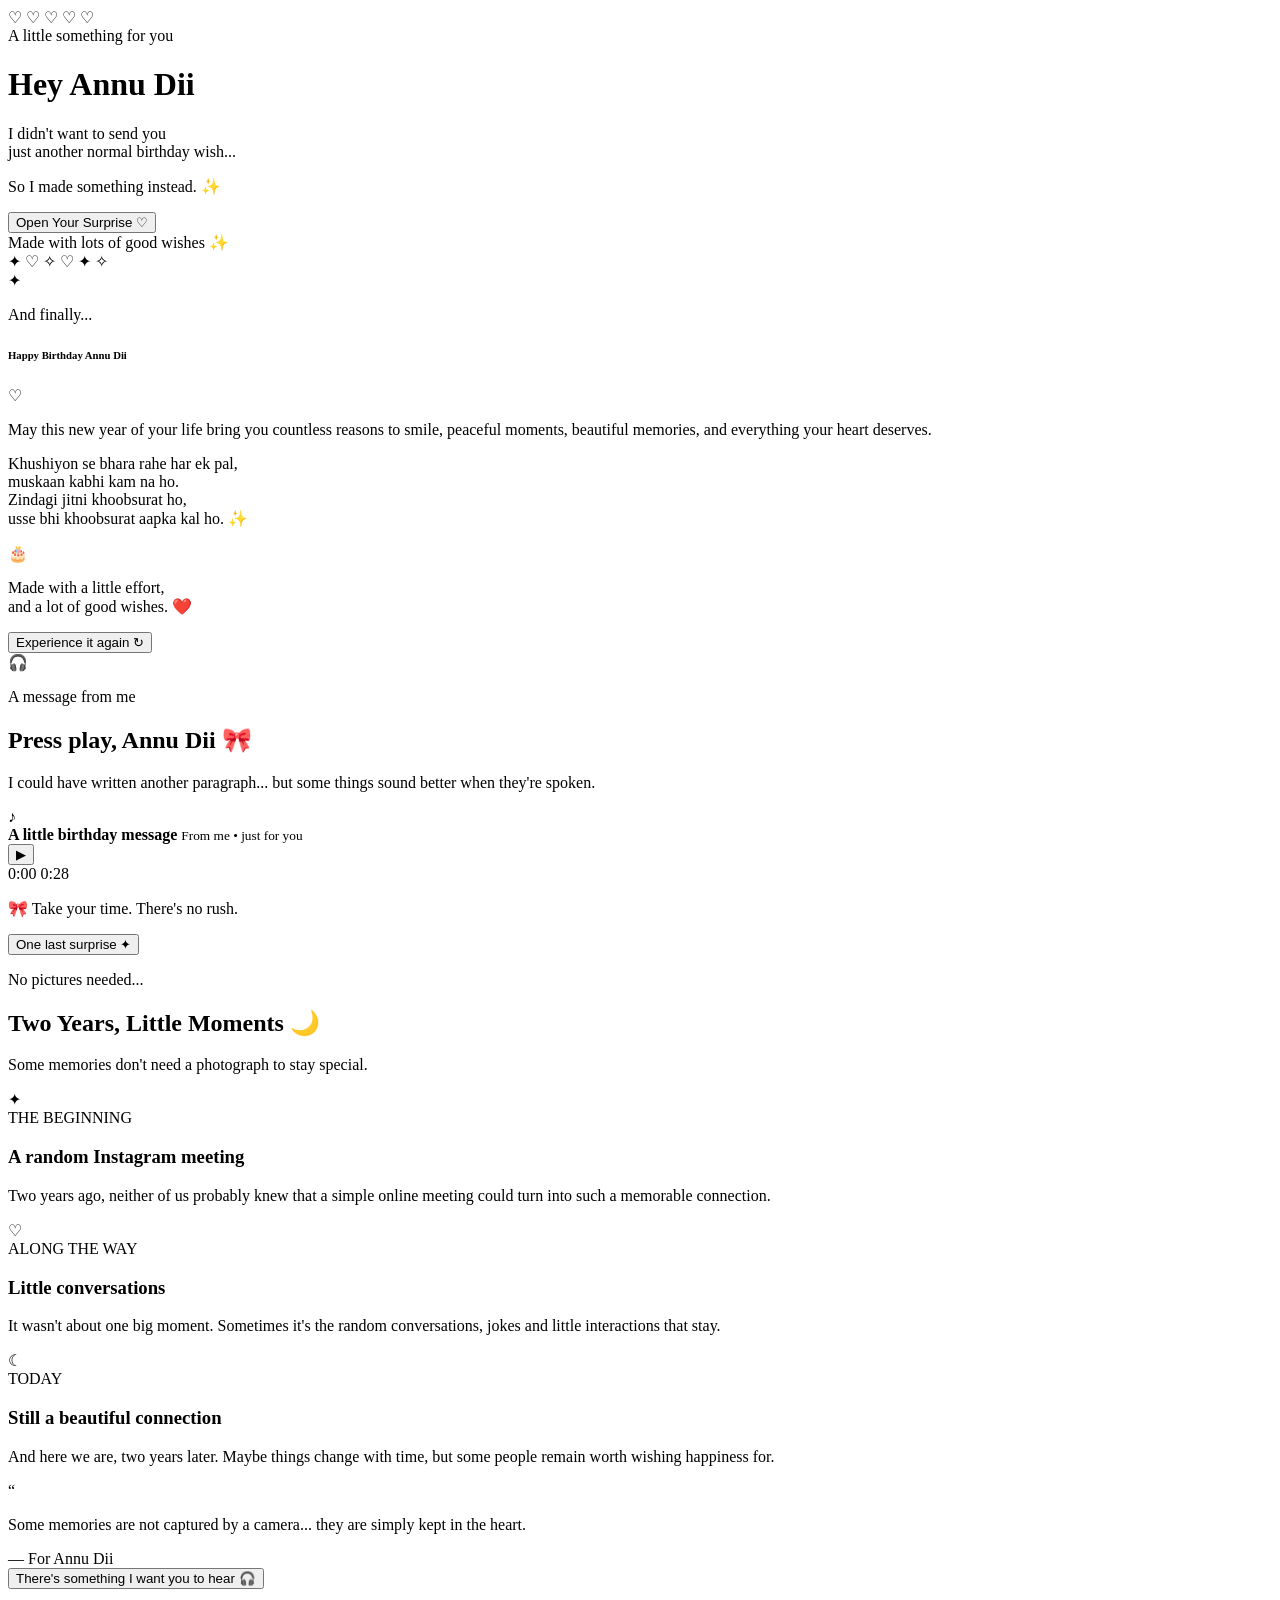
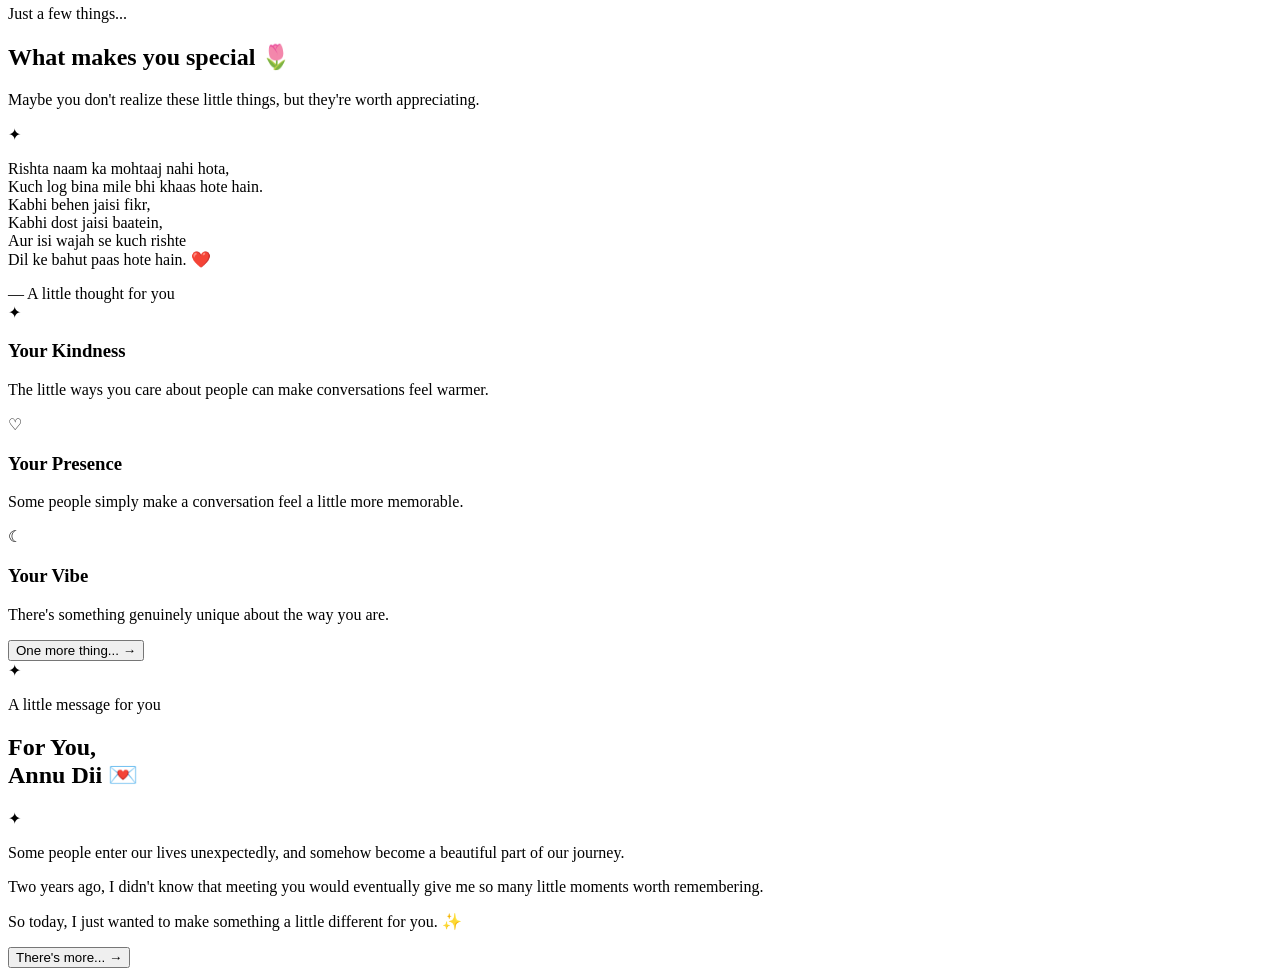
==== Index.html @ 30bcce0d "Add files via upload" ====
<!DOCTYPE html>
<html lang="en">
<head>
    <meta charset="UTF-8">
    <meta name="viewport" content="width=device-width, initial-scale=1.0">

    <title>For Annu Dii 🎀</title>

    <link rel="stylesheet" href="./style.css">
</head>

<body>

    <div class="stars"></div>

    <div class="floating-hearts">
        <span>♡</span>
        <span>♡</span>
        <span>♡</span>
        <span>♡</span>
        <span>♡</span>
    </div>

    <main class="hero">

        <div class="eyebrow">
            A little something for you
        </div>

        <h1>
            Hey
            <span>Annu Dii</span>
        </h1>

        <p class="message">
            I didn't want to send you<br>
            just another normal birthday wish...
        </p>

        <p class="sub-message">
            So I made something instead. ✨
        </p>

        <button id="openBtn">
            Open Your Surprise
            <span>♡</span>
        </button>

        <div class="signature">
            Made with lots of good wishes ✨
        </div>

    </main>
<!-- =========================
     BIRTHDAY MESSAGE SCREEN
========================= -->

<section class="message-screen" id="messageScreen">
  <!-- =========================
     SPECIAL THINGS SCREEN
========================= -->

<section class="special-screen" id="specialScreen">
  <!-- =========================
     TWO YEARS SCREEN
========================= -->

<section class="timeline-screen" id="timelineScreen">
<!-- =========================
     VOICE MESSAGE SCREEN
========================= -->

<section class="voice-screen" id="voiceScreen">
  <!-- =========================
     FINAL BIRTHDAY SCREEN
========================= -->

<section class="final-screen" id="finalScreen">

    <div class="final-particles">
        <span>✦</span>
        <span>♡</span>
        <span>✧</span>
        <span>♡</span>
        <span>✦</span>
        <span>✧</span>
    </div>


    <div class="final-container">

        <div class="final-crown">
            ✦
        </div>

        <p class="final-label">
            And finally...
        </p>

        <h1 class="final-title">
            Happy Birthday
            <span>Annu Dii</span>
        </h1>


        <div class="final-divider">
            ♡
        </div>


        <p class="final-message">

            May this new year of your life bring
            you countless reasons to smile,
            peaceful moments, beautiful memories,
            and everything your heart deserves.

        </p>


        <div class="final-shayari">

            <p>
                Khushiyon se bhara rahe har ek pal,
                <br>
                muskaan kabhi kam na ho.
                <br>
                Zindagi jitni khoobsurat ho,
                <br>
                usse bhi khoobsurat aapka kal ho. ✨
            </p>

        </div>


        <div class="birthday-cake">
            🎂
        </div>


        <p class="final-signature">
            Made with a little effort,
            <br>
            and a lot of good wishes. ❤️
        </p>


        <button id="replayBtn">
            Experience it again ↻
        </button>

    </div>

</section>

    <div class="voice-container">

        <div class="voice-icon">
            🎧
        </div>

        <p class="section-label">
            A message from me
        </p>

        <h2>
            Press play,
            <span>Annu Dii</span> 🎀
        </h2>

        <p class="voice-intro">
            I could have written another paragraph...
            but some things sound better when they're spoken.
        </p>


        <div class="audio-card">

            <div class="audio-top">

                <div class="audio-disc">
                    ♪
                </div>

                <div class="audio-info">

                    <strong>
                        A little birthday message
                    </strong>

                    <small>
                        From me • just for you
                    </small>

                </div>

            </div>


            <audio id="birthdayAudio" preload="metadata">
                <source
                    src="birthday-message.mp3"
                    type="audio/mpeg">
            </audio>


            <div class="audio-controls">

                <button id="playBtn">
                    ▶
                </button>

                <div class="progress-area">

                    <div class="progress-bar">

                        <div
                            class="progress"
                            id="progress">
                        </div>

                    </div>

                    <div class="time-row">

                        <span id="currentTime">
                            0:00
                        </span>

                        <span id="duration">
                            0:00
                        </span>

                    </div>

                </div>

            </div>

        </div>


        <p class="voice-note">
            🎀 Take your time. There's no rush.
        </p>


        <button id="finalBtn">

            One last surprise
            <span>✦</span>

        </button>

    </div>

</section>
    <div class="timeline-container">

        <p class="section-label">
            No pictures needed...
        </p>

        <h2>
            Two Years,
            <span>Little Moments</span> 🌙
        </h2>

        <p class="section-intro">
            Some memories don't need a photograph
            to stay special.
        </p>


        <div class="timeline">

            <div class="timeline-item">

                <div class="timeline-dot">✦</div>

                <div class="timeline-card">

                    <span>THE BEGINNING</span>

                    <h3>
                        A random Instagram meeting
                    </h3>

                    <p>
                        Two years ago, neither of us probably
                        knew that a simple online meeting could
                        turn into such a memorable connection.
                    </p>

                </div>

            </div>


            <div class="timeline-item">

                <div class="timeline-dot">♡</div>

                <div class="timeline-card">

                    <span>ALONG THE WAY</span>

                    <h3>
                        Little conversations
                    </h3>

                    <p>
                        It wasn't about one big moment.
                        Sometimes it's the random conversations,
                        jokes and little interactions that stay.
                    </p>

                </div>

            </div>


            <div class="timeline-item">

                <div class="timeline-dot">☾</div>

                <div class="timeline-card">

                    <span>TODAY</span>

                    <h3>
                        Still a beautiful connection
                    </h3>

                    <p>
                        And here we are, two years later.
                        Maybe things change with time,
                        but some people remain worth wishing
                        happiness for.
                    </p>

                </div>

            </div>

        </div>


        <div class="memory-quote">

            <div>“</div>

            <p>
                Some memories are not captured
                by a camera...
                they are simply kept in the heart.
            </p>

            <span>— For Annu Dii</span>

        </div>


        <button id="voiceBtn">
            There's something I want you to hear
            <span>🎧</span>
        </button>

    </div>

</section>

    <div class="special-container">

        <p class="section-label">
            Just a few things...
        </p>

        <h2>
            What makes you
            <span>special</span> 🌷
        </h2>

        <p class="section-intro">
            Maybe you don't realize these little things,
            but they're worth appreciating.
        </p>
      <div class="shayari-card">

    <div class="shayari-symbol">✦</div>

    <p>
        Rishta naam ka mohtaaj nahi hota,<br>
        Kuch log bina mile bhi khaas hote hain.<br>
        Kabhi behen jaisi fikr,<br>
        Kabhi dost jaisi baatein,<br>
        Aur isi wajah se kuch rishte<br>
        Dil ke bahut paas hote hain. ❤️
    </p>

    <div class="shayari-line"></div>

    <span>
        — A little thought for you
    </span>

      </div>
        <div class="qualities">

            <div class="quality-card">
                <div class="quality-icon">✦</div>

                <h3>Your Kindness</h3>

                <p>
                    The little ways you care about people
                    can make conversations feel warmer.
                </p>
            </div>


            <div class="quality-card">
                <div class="quality-icon">♡</div>

                <h3>Your Presence</h3>

                <p>
                    Some people simply make a conversation
                    feel a little more memorable.
                </p>
            </div>


            <div class="quality-card">
                <div class="quality-icon">☾</div>

                <h3>Your Vibe</h3>

                <p>
                    There's something genuinely unique
                    about the way you are.
                </p>
            </div>

        </div>


        <button id="memoryBtn">
            One more thing...
            <span>→</span>
        </button>

    </div>

</section>

    <div class="message-card">

        <div class="card-decoration">✦</div>

        <p class="card-small">
            A little message for you
        </p>

        <h2>
            For You,<br>
            <span>Annu Dii</span> 💌
        </h2>

        <div class="divider">
            ✦
        </div>

        <p class="birthday-message">
            Some people enter our lives unexpectedly,
            and somehow become a beautiful part of our journey.
        </p>

        <p class="birthday-message">
            Two years ago, I didn't know that meeting you
            would eventually give me so many little moments
            worth remembering.
        </p>

        <p class="birthday-message">
            So today, I just wanted to make something
            a little different for you. ✨
        </p>

        <button id="continueBtn">
            There's more...
            <span>→</span>
        </button>

    </div>

</section>
    <script src="./script.js"></script>
</body>
</html>
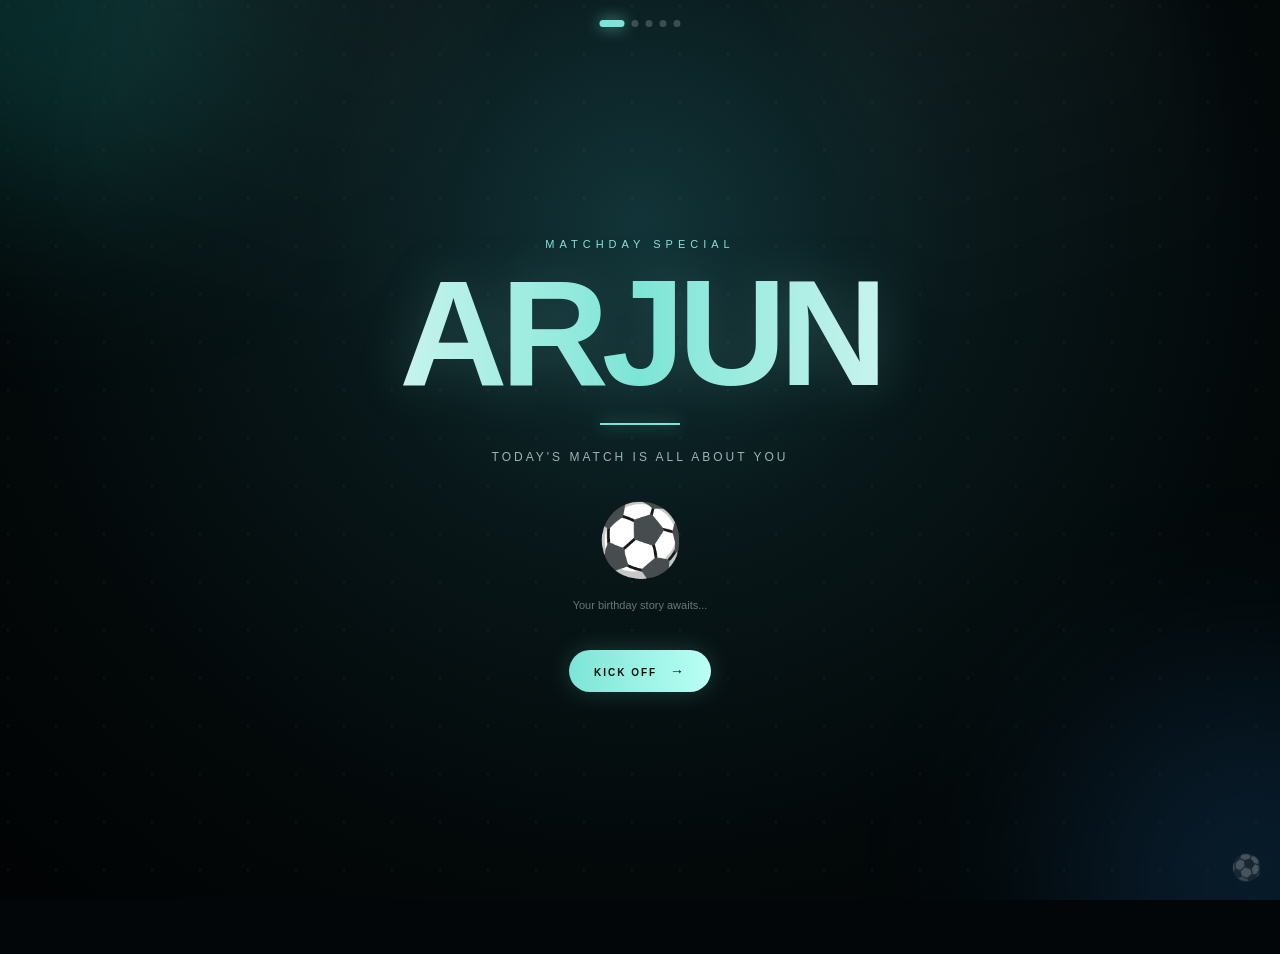
==== commit 24928387: "Add files via upload" ====
--- a/Index.html
+++ b/Index.html
@@ -4,497 +4,288 @@
     <meta charset="UTF-8">
     <meta name="viewport" content="width=device-width, initial-scale=1.0">
 
-    <title>For Annu Dii 🎀</title>
-
-    <link rel="stylesheet" href="./style.css">
+    <title>Happy Birthday Arjun ⚽</title>
+
+    <link rel="stylesheet" href="style.css">
 </head>
 
 <body>
 
-    <div class="stars"></div>
-
-    <div class="floating-hearts">
-        <span>♡</span>
-        <span>♡</span>
-        <span>♡</span>
-        <span>♡</span>
-        <span>♡</span>
-    </div>
-
-    <main class="hero">
-
-        <div class="eyebrow">
-            A little something for you
-        </div>
-
-        <h1>
-            Hey
-            <span>Annu Dii</span>
-        </h1>
-
-        <p class="message">
-            I didn't want to send you<br>
-            just another normal birthday wish...
+    <!-- Cinematic Background -->
+    <div class="background">
+        <div class="glow glow-1"></div>
+        <div class="glow glow-2"></div>
+        <div class="stadium-light light-left"></div>
+        <div class="stadium-light light-right"></div>
+    </div>
+
+    <!-- Progress -->
+    <div class="progress">
+        <span class="dot active"></span>
+        <span class="dot"></span>
+        <span class="dot"></span>
+        <span class="dot"></span>
+        <span class="dot"></span>
+    </div>
+
+    <!-- Main App -->
+    <main id="app">
+
+        <!-- =========================
+             SCENE 0 — OPENING
+        ========================== -->
+
+        <section class="scene active" id="scene0">
+
+            <div class="content opening">
+
+                <div class="mini-title">
+                    MATCHDAY SPECIAL
+                </div>
+
+                <h1 class="opening-title">
+                    ARJUN
+                </h1>
+
+                <div class="opening-line"></div>
+
+                <p class="opening-subtitle">
+                    TODAY'S MATCH IS ALL ABOUT YOU
+                </p>
+
+                <div class="football">
+                    ⚽
+                </div>
+
+                <p class="tap-text">
+                    Your birthday story awaits...
+                </p>
+
+                <button class="next-btn" onclick="nextScene()">
+                    KICK OFF <span>→</span>
+                </button>
+
+            </div>
+
+        </section>
+
+
+        <!-- =========================
+             SCENE 1 — SHAYARI 1
+        ========================== -->
+
+        <section class="scene" id="scene1">
+
+            <div class="content">
+
+                <div class="scene-number">
+                    FIRST HALF
+                </div>
+
+                <div class="photo-wrapper">
+                    <img
+                        src="haaland1.jpg"
+                        alt="Haaland"
+                    >
+                    <div class="photo-shine"></div>
+                </div>
+
+                <div class="text-card">
+
+                    <div class="card-icon">
+                        ⚽
+                    </div>
+
+                    <h2>
+                        Har khwahish ek goal bane
+                    </h2>
+
+                    <p class="shayari">
+                        Goal ki tarah teri har khwahish net mein jaaye,<br>
+                        Haaland ki tarah har challenge tere saamne jhuk jaaye,<br>
+                        Khushiyon se bhara rahe tera har ek din,<br>
+                        Aur tera birthday har saal aur bhi special ban jaaye.
+                    </p>
+
+                </div>
+
+                <button class="next-btn" onclick="nextScene()">
+                    NEXT MOMENT <span>→</span>
+                </button>
+
+            </div>
+
+        </section>
+
+
+        <!-- =========================
+             SCENE 2 — SHAYARI 2
+        ========================== -->
+
+        <section class="scene" id="scene2">
+
+            <div class="content">
+
+                <div class="scene-number">
+                    SECOND HALF
+                </div>
+
+                <div class="photo-wrapper">
+                    <img
+                        src="haaland2.jpg"
+                        alt="Haaland Celebration"
+                    >
+                    <div class="photo-shine"></div>
+                </div>
+
+                <div class="text-card">
+
+                    <div class="card-icon">
+                        🔥
+                    </div>
+
+                    <h2>
+                        Dosti bhi ek perfect match hai
+                    </h2>
+
+                    <p class="shayari">
+                        Jahan dosti ho wahan celebration zaroori hai,<br>
+                        Aur Arjun jaisa dost ho toh party bhi zaroori hai,<br>
+                        Haaland ke goals ki tarah success mile tujhe baar-baar,<br>
+                        Happy Birthday bro, chamakta rahe tera har saal!
+                    </p>
+
+                </div>
+
+                <button class="next-btn" onclick="nextScene()">
+                    KEEP GOING <span>→</span>
+                </button>
+
+            </div>
+
+        </section>
+
+
+        <!-- =========================
+             SCENE 3 — SUSPENSE
+        ========================== -->
+
+        <section class="scene" id="scene3">
+
+            <div class="content suspense">
+
+                <div class="scene-number">
+                    90TH MINUTE
+                </div>
+
+                <div class="photo-wrapper suspense-photo">
+                    <img
+                        src="haaland3.jpg"
+                        alt="Haaland"
+                    >
+                    <div class="photo-shine"></div>
+                </div>
+
+                <div class="text-card suspense-card">
+
+                    <div class="card-icon">
+                        ⏳
+                    </div>
+
+                    <h2>
+                        The final moment...
+                    </h2>
+
+                    <p>
+                        Har match ka ek special moment hota hai.
+                        <br>
+                        Aur aaj ka special moment...
+                        <br>
+                        <strong>abhi baaki hai.</strong>
+                    </p>
+
+                </div>
+
+                <button class="next-btn" onclick="nextScene()">
+                    FINAL WHISTLE <span>→</span>
+                </button>
+
+            </div>
+
+        </section>
+<!-- FINAL SCENE -->
+<section class="scene final-scene" id="scene-4">
+
+    <div class="final-bg-glow"></div>
+
+    <div class="final-header">
+        <span class="final-badge">⚽ MATCH WON</span>
+        <p class="final-subtitle">THE FINAL WHISTLE</p>
+    </div>
+
+    <div class="duo-stage">
+
+        <!-- Haaland Photo -->
+        <div class="person-card haaland-card">
+            <div class="person-glow"></div>
+            <img src="haaland1.jpg" alt="Football Celebration">
+            <div class="photo-label">THE STRIKER</div>
+        </div>
+
+        <!-- Center Football -->
+        <div class="center-ball">
+            <div class="ball-ring"></div>
+            <span>⚽</span>
+        </div>
+
+        <!-- Arjun Photo -->
+        <div class="person-card arjun-card">
+            <div class="person-glow"></div>
+            <img src="arjun.jpg" alt="Arjun">
+            <div class="photo-label">THE BIRTHDAY BOY</div>
+        </div>
+
+    </div>
+
+    <div class="birthday-reveal">
+
+        <div class="tiny-line"></div>
+
+        <h1>HAPPY BIRTHDAY</h1>
+
+        <h2>ARJUN 🎂</h2>
+
+        <p>
+            Aaj ka match sirf football ka nahi...
+            <br>
+            <strong>tumhari celebration ka hai! ⚽🔥</strong>
         </p>
 
-        <p class="sub-message">
-            So I made something instead. ✨
-        </p>
-
-        <button id="openBtn">
-            Open Your Surprise
-            <span>♡</span>
+        <div class="final-message">
+            May your life be filled with
+            <span>goals, victories & unforgettable moments.</span>
+        </div>
+
+        <button class="next-btn celebrate-btn" onclick="celebrate()">
+            <span>CELEBRATE</span>
+            <span class="btn-icon">🎉</span>
         </button>
 
-        <div class="signature">
-            Made with lots of good wishes ✨
-        </div>
+    </div>
+
+</section>
 
     </main>
-<!-- =========================
-     BIRTHDAY MESSAGE SCREEN
-========================= -->
-
-<section class="message-screen" id="messageScreen">
-  <!-- =========================
-     SPECIAL THINGS SCREEN
-========================= -->
-
-<section class="special-screen" id="specialScreen">
-  <!-- =========================
-     TWO YEARS SCREEN
-========================= -->
-
-<section class="timeline-screen" id="timelineScreen">
-<!-- =========================
-     VOICE MESSAGE SCREEN
-========================= -->
-
-<section class="voice-screen" id="voiceScreen">
-  <!-- =========================
-     FINAL BIRTHDAY SCREEN
-========================= -->
-
-<section class="final-screen" id="finalScreen">
-
-    <div class="final-particles">
-        <span>✦</span>
-        <span>♡</span>
-        <span>✧</span>
-        <span>♡</span>
-        <span>✦</span>
-        <span>✧</span>
-    </div>
-
-
-    <div class="final-container">
-
-        <div class="final-crown">
-            ✦
-        </div>
-
-        <p class="final-label">
-            And finally...
-        </p>
-
-        <h1 class="final-title">
-            Happy Birthday
-            <span>Annu Dii</span>
-        </h1>
-
-
-        <div class="final-divider">
-            ♡
-        </div>
-
-
-        <p class="final-message">
-
-            May this new year of your life bring
-            you countless reasons to smile,
-            peaceful moments, beautiful memories,
-            and everything your heart deserves.
-
-        </p>
-
-
-        <div class="final-shayari">
-
-            <p>
-                Khushiyon se bhara rahe har ek pal,
-                <br>
-                muskaan kabhi kam na ho.
-                <br>
-                Zindagi jitni khoobsurat ho,
-                <br>
-                usse bhi khoobsurat aapka kal ho. ✨
-            </p>
-
-        </div>
-
-
-        <div class="birthday-cake">
-            🎂
-        </div>
-
-
-        <p class="final-signature">
-            Made with a little effort,
-            <br>
-            and a lot of good wishes. ❤️
-        </p>
-
-
-        <button id="replayBtn">
-            Experience it again ↻
-        </button>
-
-    </div>
-
-</section>
-
-    <div class="voice-container">
-
-        <div class="voice-icon">
-            🎧
-        </div>
-
-        <p class="section-label">
-            A message from me
-        </p>
-
-        <h2>
-            Press play,
-            <span>Annu Dii</span> 🎀
-        </h2>
-
-        <p class="voice-intro">
-            I could have written another paragraph...
-            but some things sound better when they're spoken.
-        </p>
-
-
-        <div class="audio-card">
-
-            <div class="audio-top">
-
-                <div class="audio-disc">
-                    ♪
-                </div>
-
-                <div class="audio-info">
-
-                    <strong>
-                        A little birthday message
-                    </strong>
-
-                    <small>
-                        From me • just for you
-                    </small>
-
-                </div>
-
-            </div>
-
-
-            <audio id="birthdayAudio" preload="metadata">
-                <source
-                    src="birthday-message.mp3"
-                    type="audio/mpeg">
-            </audio>
-
-
-            <div class="audio-controls">
-
-                <button id="playBtn">
-                    ▶
-                </button>
-
-                <div class="progress-area">
-
-                    <div class="progress-bar">
-
-                        <div
-                            class="progress"
-                            id="progress">
-                        </div>
-
-                    </div>
-
-                    <div class="time-row">
-
-                        <span id="currentTime">
-                            0:00
-                        </span>
-
-                        <span id="duration">
-                            0:00
-                        </span>
-
-                    </div>
-
-                </div>
-
-            </div>
-
-        </div>
-
-
-        <p class="voice-note">
-            🎀 Take your time. There's no rush.
-        </p>
-
-
-        <button id="finalBtn">
-
-            One last surprise
-            <span>✦</span>
-
-        </button>
-
-    </div>
-
-</section>
-    <div class="timeline-container">
-
-        <p class="section-label">
-            No pictures needed...
-        </p>
-
-        <h2>
-            Two Years,
-            <span>Little Moments</span> 🌙
-        </h2>
-
-        <p class="section-intro">
-            Some memories don't need a photograph
-            to stay special.
-        </p>
-
-
-        <div class="timeline">
-
-            <div class="timeline-item">
-
-                <div class="timeline-dot">✦</div>
-
-                <div class="timeline-card">
-
-                    <span>THE BEGINNING</span>
-
-                    <h3>
-                        A random Instagram meeting
-                    </h3>
-
-                    <p>
-                        Two years ago, neither of us probably
-                        knew that a simple online meeting could
-                        turn into such a memorable connection.
-                    </p>
-
-                </div>
-
-            </div>
-
-
-            <div class="timeline-item">
-
-                <div class="timeline-dot">♡</div>
-
-                <div class="timeline-card">
-
-                    <span>ALONG THE WAY</span>
-
-                    <h3>
-                        Little conversations
-                    </h3>
-
-                    <p>
-                        It wasn't about one big moment.
-                        Sometimes it's the random conversations,
-                        jokes and little interactions that stay.
-                    </p>
-
-                </div>
-
-            </div>
-
-
-            <div class="timeline-item">
-
-                <div class="timeline-dot">☾</div>
-
-                <div class="timeline-card">
-
-                    <span>TODAY</span>
-
-                    <h3>
-                        Still a beautiful connection
-                    </h3>
-
-                    <p>
-                        And here we are, two years later.
-                        Maybe things change with time,
-                        but some people remain worth wishing
-                        happiness for.
-                    </p>
-
-                </div>
-
-            </div>
-
-        </div>
-
-
-        <div class="memory-quote">
-
-            <div>“</div>
-
-            <p>
-                Some memories are not captured
-                by a camera...
-                they are simply kept in the heart.
-            </p>
-
-            <span>— For Annu Dii</span>
-
-        </div>
-
-
-        <button id="voiceBtn">
-            There's something I want you to hear
-            <span>🎧</span>
-        </button>
-
-    </div>
-
-</section>
-
-    <div class="special-container">
-
-        <p class="section-label">
-            Just a few things...
-        </p>
-
-        <h2>
-            What makes you
-            <span>special</span> 🌷
-        </h2>
-
-        <p class="section-intro">
-            Maybe you don't realize these little things,
-            but they're worth appreciating.
-        </p>
-      <div class="shayari-card">
-
-    <div class="shayari-symbol">✦</div>
-
-    <p>
-        Rishta naam ka mohtaaj nahi hota,<br>
-        Kuch log bina mile bhi khaas hote hain.<br>
-        Kabhi behen jaisi fikr,<br>
-        Kabhi dost jaisi baatein,<br>
-        Aur isi wajah se kuch rishte<br>
-        Dil ke bahut paas hote hain. ❤️
-    </p>
-
-    <div class="shayari-line"></div>
-
-    <span>
-        — A little thought for you
-    </span>
-
-      </div>
-        <div class="qualities">
-
-            <div class="quality-card">
-                <div class="quality-icon">✦</div>
-
-                <h3>Your Kindness</h3>
-
-                <p>
-                    The little ways you care about people
-                    can make conversations feel warmer.
-                </p>
-            </div>
-
-
-            <div class="quality-card">
-                <div class="quality-icon">♡</div>
-
-                <h3>Your Presence</h3>
-
-                <p>
-                    Some people simply make a conversation
-                    feel a little more memorable.
-                </p>
-            </div>
-
-
-            <div class="quality-card">
-                <div class="quality-icon">☾</div>
-
-                <h3>Your Vibe</h3>
-
-                <p>
-                    There's something genuinely unique
-                    about the way you are.
-                </p>
-            </div>
-
-        </div>
-
-
-        <button id="memoryBtn">
-            One more thing...
-            <span>→</span>
-        </button>
-
-    </div>
-
-</section>
-
-    <div class="message-card">
-
-        <div class="card-decoration">✦</div>
-
-        <p class="card-small">
-            A little message for you
-        </p>
-
-        <h2>
-            For You,<br>
-            <span>Annu Dii</span> 💌
-        </h2>
-
-        <div class="divider">
-            ✦
-        </div>
-
-        <p class="birthday-message">
-            Some people enter our lives unexpectedly,
-            and somehow become a beautiful part of our journey.
-        </p>
-
-        <p class="birthday-message">
-            Two years ago, I didn't know that meeting you
-            would eventually give me so many little moments
-            worth remembering.
-        </p>
-
-        <p class="birthday-message">
-            So today, I just wanted to make something
-            a little different for you. ✨
-        </p>
-
-        <button id="continueBtn">
-            There's more...
-            <span>→</span>
-        </button>
-
-    </div>
-
-</section>
-    <script src="./script.js"></script>
+
+    <!-- Football decoration -->
+    <div class="floating-ball">
+        ⚽
+    </div>
+
+    <!-- Confetti container -->
+    <div id="confetti-container"></div>
+
+    <script src="script.js"></script>
+
 </body>
 </html>
--- a/style.css
+++ b/style.css
@@ -0,0 +1,1337 @@
+/* =========================================
+   RESET
+========================================= */
+
+* {
+    margin: 0;
+    padding: 0;
+    box-sizing: border-box;
+}
+
+html,
+body {
+    width: 100%;
+    height: 100%;
+}
+
+body {
+    overflow: hidden;
+    font-family: Arial, Helvetica, sans-serif;
+    background: #020608;
+    color: #ffffff;
+}
+
+
+/* =========================================
+   BACKGROUND
+========================================= */
+
+.background {
+    position: fixed;
+    inset: 0;
+    overflow: hidden;
+    background:
+        radial-gradient(
+            circle at 50% 25%,
+            #123438 0%,
+            #081719 35%,
+            #030809 70%,
+            #010304 100%
+        );
+    z-index: -10;
+}
+
+.background::before {
+    content: "";
+    position: absolute;
+    inset: -50%;
+    background-image:
+        radial-gradient(
+            circle,
+            rgba(255,255,255,0.18) 1px,
+            transparent 1px
+        );
+    background-size: 48px 48px;
+    animation: starsMove 25s linear infinite;
+    opacity: 0.3;
+}
+
+@keyframes starsMove {
+
+    from {
+        transform: translate(0, 0);
+    }
+
+    to {
+        transform: translate(48px, 48px);
+    }
+}
+
+
+/* =========================================
+   GLOW
+========================================= */
+
+.glow {
+    position: absolute;
+    width: 400px;
+    height: 400px;
+    border-radius: 50%;
+    filter: blur(100px);
+    opacity: 0.35;
+}
+
+.glow-1 {
+    top: -200px;
+    left: -150px;
+    background: #167a75;
+}
+
+.glow-2 {
+    right: -180px;
+    bottom: -180px;
+    background: #164d79;
+}
+
+
+/* =========================================
+   STADIUM LIGHTS
+========================================= */
+
+.stadium-light {
+    position: absolute;
+    top: -250px;
+    width: 350px;
+    height: 600px;
+    background: linear-gradient(
+        to bottom,
+        rgba(255,255,255,0.18),
+        transparent
+    );
+    filter: blur(35px);
+    opacity: 0.25;
+    transform: rotate(18deg);
+}
+
+.light-left {
+    left: 8%;
+}
+
+.light-right {
+    right: 8%;
+    transform: rotate(-18deg);
+}
+
+
+/* =========================================
+   PROGRESS DOTS
+========================================= */
+
+.progress {
+    position: fixed;
+    top: 20px;
+    left: 50%;
+    transform: translateX(-50%);
+
+    display: flex;
+    gap: 7px;
+
+    z-index: 100;
+}
+
+.dot {
+    width: 7px;
+    height: 7px;
+
+    border-radius: 20px;
+
+    background: rgba(255,255,255,0.2);
+
+    transition:
+        width 0.4s ease,
+        background 0.4s ease,
+        box-shadow 0.4s ease;
+}
+
+.dot.active {
+    width: 25px;
+
+    background: #7de5d6;
+
+    box-shadow:
+        0 0 15px rgba(125,229,214,0.7);
+}
+
+
+/* =========================================
+   MAIN APP
+========================================= */
+
+#app {
+    position: relative;
+    width: 100%;
+    height: 100%;
+}
+
+
+/* =========================================
+   SCENES
+========================================= */
+
+.scene {
+    position: absolute;
+    inset: 0;
+
+    width: 100%;
+    height: 100%;
+
+    display: flex;
+    justify-content: center;
+    align-items: center;
+
+    padding: 55px 20px 25px;
+
+    opacity: 0;
+    visibility: hidden;
+
+    transform:
+        scale(1.06)
+        translateY(25px);
+
+    transition:
+        opacity 0.75s ease,
+        transform 0.75s ease,
+        visibility 0.75s ease;
+}
+
+.scene.active {
+    opacity: 1;
+    visibility: visible;
+
+    transform:
+        scale(1)
+        translateY(0);
+}
+
+.content {
+    width: 100%;
+    max-width: 850px;
+
+    text-align: center;
+
+    position: relative;
+    z-index: 5;
+}
+
+
+/* =========================================
+   OPENING
+========================================= */
+
+.opening {
+    animation: openingIn 1s ease forwards;
+}
+
+@keyframes openingIn {
+
+    from {
+        opacity: 0;
+        transform: translateY(25px);
+    }
+
+    to {
+        opacity: 1;
+        transform: translateY(0);
+    }
+}
+
+.mini-title {
+    color: #7de5d6;
+
+    font-size: 11px;
+    letter-spacing: 5px;
+
+    margin-bottom: 20px;
+}
+
+.opening-title {
+    font-size: clamp(65px, 17vw, 150px);
+
+    line-height: 0.85;
+
+    font-weight: 900;
+
+    letter-spacing: -7px;
+
+    background:
+        linear-gradient(
+            90deg,
+            #ffffff,
+            #7de5d6,
+            #ffffff
+        );
+
+    -webkit-background-clip: text;
+    color: transparent;
+
+    filter:
+        drop-shadow(
+            0 0 25px
+            rgba(125,229,214,0.18)
+        );
+}
+
+.opening-line {
+    width: 80px;
+    height: 2px;
+
+    background: #7de5d6;
+
+    margin: 25px auto;
+
+    box-shadow:
+        0 0 15px rgba(125,229,214,0.7);
+}
+
+.opening-subtitle {
+    color: #9db3b4;
+
+    font-size: 12px;
+
+    letter-spacing: 3px;
+}
+
+.football {
+    font-size: 70px;
+
+    margin: 35px 0 18px;
+
+    animation:
+        footballFloat 2.5s ease-in-out infinite,
+        footballGlow 2s ease-in-out infinite;
+}
+
+@keyframes footballFloat {
+
+    0%,
+    100% {
+        transform:
+            translateY(0)
+            rotate(0deg);
+    }
+
+    50% {
+        transform:
+            translateY(-14px)
+            rotate(10deg);
+    }
+}
+
+@keyframes footballGlow {
+
+    50% {
+        filter:
+            drop-shadow(
+                0 0 20px
+                rgba(125,229,214,0.7)
+            );
+    }
+}
+
+.tap-text {
+    color: #64797a;
+    font-size: 11px;
+
+    margin-bottom: 20px;
+}
+
+
+/* =========================================
+   SCENE LABEL
+========================================= */
+
+.scene-number {
+    display: inline-block;
+
+    color: #7de5d6;
+
+    border: 1px solid
+        rgba(125,229,214,0.3);
+
+    border-radius: 50px;
+
+    padding: 7px 17px;
+
+    font-size: 9px;
+
+    letter-spacing: 4px;
+
+    margin-bottom: 16px;
+}
+
+
+/* =========================================
+   PHOTOS
+========================================= */
+
+.photo-wrapper {
+    width: min(330px, 76vw);
+
+    margin: 0 auto 18px;
+
+    position: relative;
+
+    border-radius: 25px;
+}
+
+.photo-wrapper::before {
+    content: "";
+
+    position: absolute;
+
+    inset: -4px;
+
+    border-radius: 29px;
+
+    background:
+        linear-gradient(
+            135deg,
+            rgba(125,229,214,0.55),
+            transparent 45%,
+            rgba(70,140,255,0.4)
+        );
+
+    filter: blur(7px);
+
+    z-index: -1;
+}
+
+.photo-wrapper img {
+    display: block;
+
+    width: 100%;
+
+    aspect-ratio: 4 / 5;
+
+    object-fit: cover;
+
+    border-radius: 23px;
+
+    border: 1px solid
+        rgba(255,255,255,0.15);
+
+    box-shadow:
+        0 25px 60px
+        rgba(0,0,0,0.65);
+}
+
+.photo-shine {
+    position: absolute;
+
+    inset: 0;
+
+    border-radius: 23px;
+
+    background:
+        linear-gradient(
+            120deg,
+            transparent 30%,
+            rgba(255,255,255,0.15),
+            transparent 65%
+        );
+
+    transform:
+        translateX(-120%);
+
+    animation:
+        shine 4s ease-in-out infinite;
+}
+
+@keyframes shine {
+
+    0% {
+        transform:
+            translateX(-120%);
+    }
+
+    35%,
+    100% {
+        transform:
+            translateX(120%);
+    }
+}
+
+
+/* =========================================
+   TEXT CARD
+========================================= */
+
+.text-card {
+    width: min(720px, 94vw);
+
+    margin: 0 auto;
+
+    padding: 18px 20px;
+
+    background:
+        rgba(255,255,255,0.045);
+
+    border:
+        1px solid
+        rgba(255,255,255,0.08);
+
+    border-radius: 20px;
+
+    box-shadow:
+        inset 0 0 30px
+        rgba(255,255,255,0.015);
+}
+
+.card-icon {
+    font-size: 20px;
+
+    margin-bottom: 7px;
+}
+
+.text-card h2 {
+    font-size: clamp(20px, 5vw, 29px);
+
+    margin-bottom: 10px;
+}
+
+.text-card p {
+    color: #d4e1e1;
+
+    font-size: 13px;
+
+    line-height: 1.75;
+}
+
+.shayari {
+    font-size: 13px !important;
+}
+
+
+/* =========================================
+   SUSPENSE
+========================================= */
+
+.suspense-photo {
+    filter:
+        saturate(0.8)
+        brightness(0.85);
+}
+
+.suspense-card {
+    margin-top: 5px;
+}
+
+.suspense-card p {
+    color: #b8c8c8;
+}
+
+.suspense-card strong {
+    color: #7de5d6;
+}
+
+
+/* =========================================
+   BUTTON
+========================================= */
+
+.next-btn {
+    margin-top: 19px;
+
+    padding: 13px 25px;
+
+    border: none;
+
+    border-radius: 50px;
+
+    background:
+        linear-gradient(
+            90deg,
+            #7de5d6,
+            #b9fff5
+        );
+
+    color: #031011;
+
+    font-size: 10px;
+
+    font-weight: 900;
+
+    letter-spacing: 2px;
+
+    cursor: pointer;
+
+    box-shadow:
+        0 0 25px
+        rgba(125,229,214,0.2);
+
+    transition:
+        transform 0.25s ease,
+        box-shadow 0.25s ease;
+}
+
+.next-btn span {
+    margin-left: 8px;
+
+    font-size: 14px;
+}
+
+.next-btn:hover {
+    transform:
+        translateY(-3px)
+        scale(1.03);
+
+    box-shadow:
+        0 0 35px
+        rgba(125,229,214,0.4);
+}
+
+.next-btn:active {
+    transform: scale(0.96);
+}
+
+
+/* =========================================
+   FINAL PHOTO
+========================================= */
+
+.final-photo-wrapper {
+    width: min(390px, 83vw);
+
+    margin: 0 auto 12px;
+
+    position: relative;
+}
+
+.final-photo {
+    display: block;
+
+    width: 100%;
+
+    aspect-ratio: 4 / 5;
+
+    object-fit: cover;
+
+    border-radius: 27px;
+
+    border:
+        1px solid
+        rgba(125,229,214,0.4);
+
+    box-shadow:
+        0 0 55px
+        rgba(125,229,214,0.15),
+        0 25px 70px
+        rgba(0,0,0,0.65);
+}
+
+.final-photo-glow {
+    position: absolute;
+
+    inset: -5px;
+
+    border-radius: 30px;
+
+    border:
+        1px solid
+        rgba(125,229,214,0.15);
+
+    animation:
+        finalGlow 2.5s ease-in-out infinite;
+
+    pointer-events: none;
+}
+
+@keyframes finalGlow {
+
+    50% {
+        box-shadow:
+            0 0 30px
+            rgba(125,229,214,0.25);
+    }
+}
+
+
+/* =========================================
+   FINAL TEXT
+========================================= */
+
+.final-label {
+    color: #7de5d6;
+
+    font-size: 9px;
+
+    letter-spacing: 4px;
+
+    margin-bottom: 7px;
+}
+
+.birthday-title {
+    font-size: clamp(34px, 9vw, 70px);
+
+    line-height: 0.95;
+
+    font-weight: 900;
+
+    background:
+        linear-gradient(
+            90deg,
+            #ffffff,
+            #7de5d6,
+            #ffffff
+        );
+
+    -webkit-background-clip: text;
+
+    color: transparent;
+}
+
+.birthday-name {
+    font-size: clamp(25px, 6vw, 42px);
+
+    margin-top: 6px;
+
+    color: #ffffff;
+}
+
+.final-message {
+    width: min(700px, 94vw);
+
+    margin: 13px auto 0;
+
+    color: #cbdada;
+
+    font-size: 12px;
+
+    line-height: 1.65;
+}
+
+.final-message p {
+    margin-bottom: 7px;
+}
+
+.final-message strong {
+    display: block;
+
+    color: #7de5d6;
+
+    margin-top: 8px;
+}
+
+
+/* =========================================
+   FLOATING BALL
+========================================= */
+
+.floating-ball {
+    position: fixed;
+
+    right: 18px;
+    bottom: 18px;
+
+    font-size: 25px;
+
+    opacity: 0.25;
+
+    z-index: 20;
+
+    animation:
+        cornerBall 5s ease-in-out infinite;
+}
+
+@keyframes cornerBall {
+
+    50% {
+        transform:
+            translateY(-15px)
+            rotate(180deg);
+    }
+}
+
+
+/* =========================================
+   CONFETTI
+========================================= */
+
+#confetti-container {
+    position: fixed;
+
+    inset: 0;
+
+    pointer-events: none;
+
+    overflow: hidden;
+
+    z-index: 200;
+}
+
+.confetti {
+    position: absolute;
+
+    top: -20px;
+
+    width: 7px;
+    height: 13px;
+
+    animation:
+        confettiFall
+        linear
+        forwards;
+}
+
+@keyframes confettiFall {
+
+    to {
+        transform:
+            translateY(110vh)
+            rotate(720deg);
+
+        opacity: 0;
+    }
+}
+
+
+/* =========================================
+   MOBILE
+========================================= */
+
+@media (max-width: 600px) {
+
+    .scene {
+        padding:
+            48px
+            15px
+            18px;
+    }
+
+    .photo-wrapper {
+        width: min(290px, 73vw);
+        margin-bottom: 14px;
+    }
+
+    .text-card {
+        padding:
+            15px
+            15px;
+    }
+
+    .text-card h2 {
+        font-size: 20px;
+    }
+
+    .text-card p {
+        font-size: 12px;
+        line-height: 1.65;
+    }
+
+    .next-btn {
+        margin-top: 14px;
+        padding: 12px 22px;
+    }
+
+    .final-photo-wrapper {
+        width: min(330px, 78vw);
+    }
+
+    .final-message {
+        font-size: 11px;
+    }
+}
+
+
+/* Small height phones */
+
+@media (max-height: 700px) {
+
+    .photo-wrapper {
+        width: min(250px, 65vw);
+    }
+
+    .text-card {
+        padding: 12px 14px;
+    }
+
+    .text-card h2 {
+        font-size: 18px;
+    }
+
+    .text-card p {
+        font-size: 11px;
+    }
+
+    .next-btn {
+        margin-top: 10px;
+    }
+
+    .final-photo-wrapper {
+        width: min(270px, 67vw);
+    }
+
+    .final-message {
+        margin-top: 8px;
+        line-height: 1.45;
+    }
+}
+/* =========================================
+   FINAL DUO SCENE — MOBILE / CHROME FIX
+========================================= */
+
+.final-scene {
+    position: absolute;
+    inset: 0;
+    width: 100%;
+    height: 100%;
+    min-height: 100vh;
+    box-sizing: border-box;
+
+    display: flex;
+    flex-direction: column;
+    align-items: center;
+    justify-content: center;
+
+    padding: 12px 14px;
+    overflow: hidden;
+
+    background:
+        radial-gradient(
+            circle at 50% 30%,
+            rgba(0, 180, 255, 0.14),
+            transparent 38%
+        ),
+        #05070c;
+}
+
+.final-bg-glow {
+    position: absolute;
+    width: 280px;
+    height: 280px;
+    border-radius: 50%;
+
+    background: rgba(0, 180, 255, 0.08);
+    filter: blur(70px);
+
+    top: 20%;
+    left: 50%;
+    transform: translateX(-50%);
+
+    pointer-events: none;
+}
+
+/* HEADER */
+
+.final-header {
+    position: relative;
+    z-index: 5;
+    flex-shrink: 0;
+
+    text-align: center;
+    margin-bottom: 10px;
+}
+
+.final-badge {
+    display: inline-block;
+
+    padding: 5px 13px;
+    border: 1px solid rgba(255,255,255,0.2);
+    border-radius: 50px;
+
+    background: rgba(255,255,255,0.06);
+
+    color: #fff;
+    font-size: 9px;
+    letter-spacing: 2.5px;
+
+    box-shadow: 0 0 20px rgba(0,180,255,0.15);
+}
+
+.final-subtitle {
+    margin: 5px 0 0;
+
+    color: rgba(255,255,255,0.42);
+    font-size: 7px;
+    letter-spacing: 3px;
+}
+
+/* =========================================
+   PHOTO ROW
+========================================= */
+
+.duo-stage {
+    position: relative;
+    z-index: 3;
+
+    width: 100%;
+    max-width: 620px;
+
+    display: flex;
+    align-items: center;
+    justify-content: center;
+
+    gap: 12px;
+
+    flex-shrink: 1;
+}
+
+/* PHOTO CARD */
+
+.person-card {
+    position: relative;
+
+    width: min(31vw, 210px);
+    height: min(39vh, 245px);
+
+    min-width: 0;
+
+    border-radius: 16px;
+    overflow: hidden;
+
+    border: 1px solid rgba(255,255,255,0.17);
+
+    background: #090d14;
+
+    box-shadow:
+        0 15px 40px rgba(0,0,0,0.55),
+        0 0 25px rgba(0,160,255,0.08);
+}
+
+.person-card img {
+    width: 100%;
+    height: 100%;
+
+    display: block;
+
+    object-fit: cover;
+
+    transform: scale(1.02);
+
+    transition: transform 6s ease;
+}
+
+.scene.active .person-card img {
+    transform: scale(1.06);
+}
+
+.person-card::after {
+    content: "";
+
+    position: absolute;
+    inset: 0;
+
+    background:
+        linear-gradient(
+            to bottom,
+            transparent 50%,
+            rgba(0,0,0,0.82) 100%
+        );
+
+    pointer-events: none;
+}
+
+.person-glow {
+    position: absolute;
+    inset: 0;
+
+    border-radius: 16px;
+
+    box-shadow:
+        inset 0 0 25px rgba(0,190,255,0.13);
+
+    z-index: 2;
+
+    pointer-events: none;
+}
+
+.photo-label {
+    position: absolute;
+
+    z-index: 4;
+
+    bottom: 10px;
+    left: 0;
+    right: 0;
+
+    text-align: center;
+
+    font-size: 7px;
+    letter-spacing: 2px;
+
+    color: rgba(255,255,255,0.72);
+}
+
+/* =========================================
+   CENTER BALL
+========================================= */
+
+.center-ball {
+    position: relative;
+    z-index: 6;
+
+    width: 50px;
+    height: 50px;
+
+    min-width: 50px;
+
+    border-radius: 50%;
+
+    display: flex;
+    align-items: center;
+    justify-content: center;
+
+    background: rgba(7,11,18,0.96);
+
+    border: 1px solid rgba(255,255,255,0.23);
+
+    box-shadow:
+        0 0 22px rgba(0,180,255,0.28),
+        0 0 45px rgba(0,180,255,0.1);
+
+    animation: ballFloat 2.8s ease-in-out infinite;
+}
+
+.center-ball span {
+    font-size: 23px;
+}
+
+.ball-ring {
+    position: absolute;
+    inset: -7px;
+
+    border: 1px solid rgba(0,190,255,0.22);
+
+    border-radius: 50%;
+
+    animation: ringRotate 5s linear infinite;
+}
+
+/* =========================================
+   TEXT
+========================================= */
+
+.birthday-reveal {
+    position: relative;
+    z-index: 5;
+
+    width: 100%;
+    max-width: 600px;
+
+    text-align: center;
+
+    margin-top: 10px;
+
+    flex-shrink: 0;
+}
+
+.tiny-line {
+    width: 30px;
+    height: 1px;
+
+    margin: 0 auto 6px;
+
+    background: rgba(255,255,255,0.35);
+}
+
+.birthday-reveal h1 {
+    margin: 0;
+
+    font-size: clamp(20px, 5vw, 34px);
+
+    line-height: 1;
+
+    letter-spacing: 4px;
+
+    color: #fff;
+
+    text-shadow:
+        0 0 25px rgba(0,180,255,0.35);
+}
+
+.birthday-reveal h2 {
+    margin: 4px 0 6px;
+
+    font-size: clamp(26px, 6vw, 43px);
+
+    line-height: 1;
+
+    letter-spacing: 5px;
+
+    color: #fff;
+
+    text-shadow:
+        0 0 15px rgba(255,255,255,0.3),
+        0 0 35px rgba(0,180,255,0.3);
+}
+
+.birthday-reveal p {
+    margin: 0;
+
+    color: rgba(255,255,255,0.63);
+
+    font-size: 10px;
+
+    line-height: 1.45;
+}
+
+.birthday-reveal strong {
+    color: #fff;
+}
+
+.final-message {
+    margin: 6px auto 9px;
+
+    font-size: 8px;
+
+    color: rgba(255,255,255,0.4);
+
+    line-height: 1.35;
+}
+
+.final-message span {
+    display: block;
+
+    color: rgba(255,255,255,0.7);
+
+    margin-top: 2px;
+}
+
+/* =========================================
+   BUTTON
+========================================= */
+
+.celebrate-btn {
+    margin-top: 0;
+
+    transform: scale(0.88);
+}
+
+/* =========================================
+   ANIMATIONS
+========================================= */
+
+@keyframes ballFloat {
+
+    0%, 100% {
+        transform: translateY(0);
+    }
+
+    50% {
+        transform: translateY(-7px);
+    }
+}
+
+@keyframes ringRotate {
+
+    from {
+        transform: rotate(0deg);
+    }
+
+    to {
+        transform: rotate(360deg);
+    }
+}
+
+/* =========================================
+   SMALL PHONES
+========================================= */
+
+@media (max-width: 480px) {
+
+    .final-scene {
+        padding: 8px 10px;
+    }
+
+    .final-header {
+        margin-bottom: 7px;
+    }
+
+    .duo-stage {
+        gap: 8px;
+    }
+
+    .person-card {
+        width: 39vw;
+        height: 185px;
+        border-radius: 13px;
+    }
+
+    .center-ball {
+        width: 42px;
+        height: 42px;
+        min-width: 42px;
+    }
+
+    .center-ball span {
+        font-size: 19px;
+    }
+
+    .ball-ring {
+        inset: -6px;
+    }
+
+    .birthday-reveal {
+        margin-top: 7px;
+    }
+
+    .birthday-reveal h1 {
+        font-size: 19px;
+        letter-spacing: 3px;
+    }
+
+    .birthday-reveal h2 {
+        font-size: 27px;
+        letter-spacing: 4px;
+        margin: 3px 0 5px;
+    }
+
+    .birthday-reveal p {
+        font-size: 9px;
+    }
+
+    .final-message {
+        font-size: 7px;
+        margin: 5px auto 7px;
+    }
+
+    .celebrate-btn {
+        transform: scale(0.78);
+    }
+}
+
+/* =========================================
+   VERY SHORT SCREEN
+========================================= */
+
+@media (max-height: 650px) {
+
+    .final-scene {
+        padding-top: 5px;
+        padding-bottom: 5px;
+    }
+
+    .person-card {
+        height: 155px;
+    }
+
+    .birthday-reveal {
+        margin-top: 5px;
+    }
+
+    .birthday-reveal h1 {
+        font-size: 17px;
+    }
+
+    .birthday-reveal h2 {
+        font-size: 24px;
+    }
+
+    .birthday-reveal p {
+        font-size: 8px;
+    }
+
+    .final-message {
+        display: none;
+    }
+}
